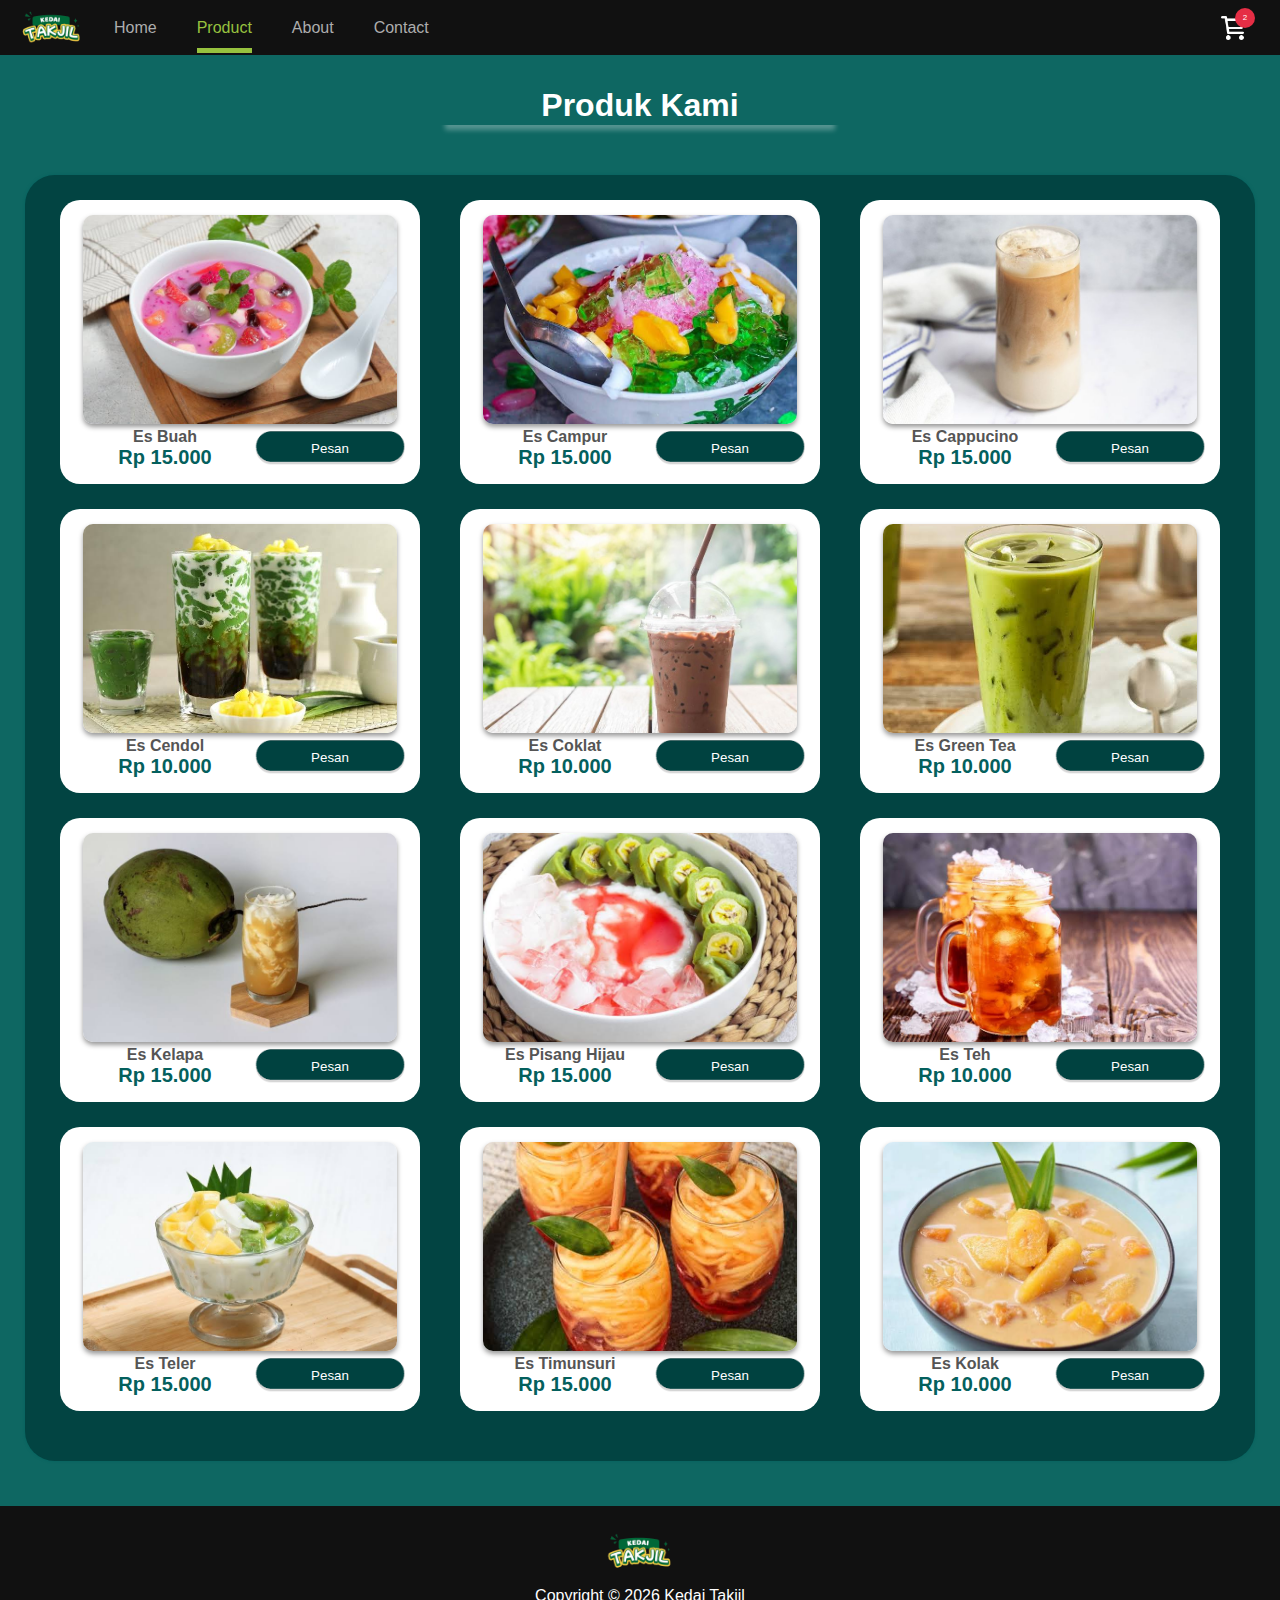
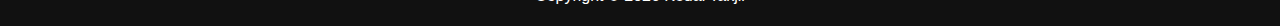
==== product.html @ a47f01e0 "first commit" ====
<!DOCTYPE html>
<html lang="en">

<head>
    <meta charset="UTF-8" />
    <meta name="viewport" content="width=device-width, initial-scale=1.0" />
    <link rel="stylesheet" href="style.css" />
    <title>Kedai Takjil | Pembelian Takjil</title>
    <link rel="icon" type="png" href="images/icons/logo.png">
</head>

<body class="product-body">
    <div class="header" id="section1">
        <div class="container">
            <div class="navbar">
                <div class="logo"><img src="images/icons/logo.png" alt="logo aplikasi" /></div>
                <!---- navbar -->
                <nav>
                    <ul class="nav-menu">
                        <li class="nav-item"><a href="index.html" class="nav-link">Home</a></li>
                        <li class="nav-item" id="product-link-replace"><a href="product.html" class="nav-link"
                                id="product-link">Product</a>
                        </li>
                        <li class="nav-item"><a href="about.html" class="nav-link">About</a></li>
                        <li class="nav-item"><a href="contact.html" class="nav-link">Contact</a></li>
                    </ul>
                </nav>
                <img src="images/icons/cart-icon-1.png" alt="icon cart" id="cart-icon" class="cart-icon" />
                <div class="circle">
                    <span>2</span>
                </div>
                <script src="js/move-cart.js"></script>
                <script src="js/move-section.js"></script>
                <div class="hamburger"><span class="bar"></span><span class="bar"></span><span class="bar"></span>
                </div>
                <script src="js/hamburger-nav.js"></script>
            </div>
        </div>
    </div>
    <!-- ------- View Product ------- -->
    <div class="product-small-container" id="section2">
        <h1 class="product-title">
        </h1>
        <div class="productTab">
            <div class="listProduct">
            </div>
        </div>
        <div class="cartTab">
            <div class="listCart">
                <div class="item">
                </div>
            </div>
            <div class="btn">
                <a href="product.html">
                    <p class="close"></p>
                </a>
                <div class="btn-info">
                    <div class="totalAllPrice">
                        <p>Total</p>
                        <p class="allPrice"></p>
                    </div>
                    <button class="checkOut">Check Out</button>
                    <p class="buyOption">*Jenis Pembayaran: Cash on Delivery</p>
                </div>
            </div>
        </div>
    </div>
    </div>
    <div class="popupCart" id="popupCart-container">
        <div class="popupCart-content">
            <span class="close-popupCart">&times;
            </span>
            <div class="popupCart-pemesanan"><img src="images/icons/ceklis.png" alt="">
                <p>Berhasil Dimasukkan Ke Keranjang</p>
                <button class="popupCart-btn-pesan" id="cart-move">
                    <img src="images/icons/cart-icon.png" alt="">
                    <p>Lihat Keranjang</p>
                </button>
            </div>
        </div>
    </div>
    <div class="popupCheckOut">
        <div class="popupCheckOut-content">
            <span class="close-popupCheckOut">&times;
            </span>
            <div class="popupCheckOut-pemesanan">
                <div class="popupCheckOut-pemesanan-title">
                    <p>Alamat Pengantaran</p>
                </div>
                <label for="nama">Nama Pembeli</label>
                <input type="text" id="nama" placeholder="Nama Anda" required></input>
                <p class="nama-required">Masukan nama anda</p>
                <label for="alamat">Alamat</label>
                <textarea id="alamat" cols="30" rows="10" placeholder="Alamat Anda" required></textarea>
                <p class="alamat-required">Masukan alamat anda</p>
                <button type="submit" class="popupCheckOut-btn" id="popupCheckOut-btn">
                    <p>kirim </p>
                </button>
            </div>
        </div>
    </div>
    <div class="popupCheckOutSuccess">
        <div class="popupCheckOutSuccess-content">
            <span class="close-popupCheckOutSuccess">&times;</span>
            <div class="popupCheckOutSuccess-pemesanan">
                <img src="images/icons/motor.png" alt="">
                <p>Terima Kasih!</p>
                <p>Penjual telah menerima pesanan, orderan <br>anda akan segera dikirim.</p>
            </div>
        </div>
    </div>
    <div class="product-footer">
        <div class="product-footer-content">
            <img src="images/icons/logo.png" alt="">
            <span id="copyright"></span>
            <script src="js/footer-copyright.js"></script>
        </div>
    </div>
    <script src="js/products.js"></script>
    <script src="js/cart-popup.js"></script>
</body>

</html>
---- style.css ----
*,
html {
    margin: 0;
    padding: 0;
    box-sizing: border-box;
}

:root {
    --animate-duration: 1s;
    --animate-delay: 1s;
    --animate-repeat: 1;
}

body {
    font-family: 'Poppins', sans-serif;
    background: #EAF3F2;
}

/*-------- Navigasi ---------*/
.container {
    max-width: 1800px;
    margin: auto;
}

.navbar {
    display: flex;
    align-items: center;
    position: fixed;
    top: 0;
    z-index: 1000;
    font-size: 1.25rem;
    background-color: #111;
    height: 55px;
    width: 100%;
}

.logo img {
    width: 4rem;
    margin: 10px 30px 10px 20px;
    display: flex;
    justify-content: center;
}

nav {
    flex: 1;
    text-align: right;
}

.nav-menu {
    text-align: left;
    list-style-type: none;
    display: flex;
}

.nav-item {
    display: inline-block;
    margin-right: 40px;
}

.nav-link {
    position: relative;
    display: block;
    padding: 10px 0;
    color: #ADADAD;
    font-weight: 500;
    text-decoration: none;
    font-size: 16px;
    cursor: pointer;
}

.nav-menu .nav-item .nav-link:before,
:after {
    content: '';
    height: 5px;
    width: 0%;
    background: #97C23F;
    position: absolute;
    bottom: -6px;
}

.nav-menu .nav-item .nav-link:after {
    right: 0;
    background: #97C23F;
    transition: width 0.8s cubic-bezier(0.22, 0.61, 0.36, 1);
}

.nav-menu .nav-item .nav-link:hover:before {
    background: #97C23F;
    width: 100%;
    transition: width 0.5s cubic-bezier(0.22, 0.61, 0.36, 1);
}

.nav-menu .nav-item .nav-link:hover::after {
    background: transparent;
    width: 100%;
    transition: 0s;
}

.nav-menu .nav-item .nav-link:hover {
    color: #97C23F;
    transition: width 0.8s cubic-bezier(0.22, 0.61, 0.36, 1);
}

.nav-menu .nav-item .nav-link:active::after {
    background: transparent;
    width: 100%;
    transition: 0s;
}

.logo {
    cursor: pointer;
}

#home-link:before,
#home-link:after {
    content: '';
    height: 5px;
    width: 100%;
    background: #97C23F;
    position: absolute;
    bottom: -6px;
}

#home-link {
    color: #97C23F;
}

#product-link:before,
#product-link:after {
    content: '';
    height: 5px;
    width: 100%;
    background: #97C23F;
    position: absolute;
    bottom: -6px;
}

#product-link {
    color: #97C23F;
}

#about-link:before,
#about-link:after {
    content: '';
    height: 5px;
    width: 100%;
    background: #97C23F;
    position: absolute;
    bottom: -6px;
}

#about-link {
    color: #97C23F;
}

#contact-link:before,
#contact-link:after {
    content: '';
    height: 5px;
    width: 100%;
    background: #97C23F;
    position: absolute;
    bottom: -6px;
}

#contact-link {
    color: #97C23F;
}

#account-link:before,
#account-link:after {
    content: '';
    height: 5px;
    width: 100%;
    background: #97C23F;
    position: absolute;
    bottom: -6px;
}

#account-link {
    color: #97C23F;
}

#cart-icon {
    width: 1.5rem;
    height: 1.5rem;
    display: flex;
    justify-items: center;
    position: relative;
    margin-right: 35px;
    cursor: pointer;
}

.circle {
    display: flex;
    justify-content: center;
    align-items: center;
    width: 20px;
    height: 20px;
    border-radius: 100%;
    background-color: #E52E45;
    position: absolute;
    right: 0;
    margin: 0 25px 20px 0;
}

.circle>span {
    font-size: 8px;
    color: #fff;
    font-weight: 500;
    text-align: center;
}

@media only screen and (max-width : 770px) {
    .circle {
        display: flex;
        justify-content: center;
        width: 20px;
        height: 20px;
        border-radius: 100%;
        background-color: #E52E45;
        position: absolute;
        right: 0;
        margin: 0 50px 20px 0;
    }

    .circle>p {
        font-size: 8px;
        color: #fff;
    }

}

.bar {
    display: block;
    width: 25px;
    height: 3px;
    margin: 5px auto;
    -webkit-transition: all 0.3s ease-in-out;
    transition: all 0.3s ease-in-out;
    /* background-color: #101010; */
    background-color: #fff;
}

/* -------- Responsive Hamburger---------- */
.hamburger {
    display: none;
}

@media only screen and (max-width: 768px) {

    .nav-menu {
        position: fixed;
        left: -100%;
        top: 3.3rem;
        flex-direction: column;
        /* background-color: #fff; */
        background-color: #092420e6;
        width: 100%;
        border-radius: 10px;
        text-align: center;
        display: flex;
        align-items: center;
        transition: 0.3s;
        box-shadow: 0 10px 27px rgba(0, 0, 0, 0.05);
    }

    .nav-link {
        color: #fff;
    }

    .nav-menu.active {
        left: 0;
    }

    .nav-item {
        margin: 2.5rem 0;
    }

    #cart-icon {
        margin-right: 20px;
    }

    .hamburger {
        margin-right: 20px;
        display: block;
        cursor: pointer;
    }

    .hamburger.active .bar:nth-child(2) {
        opacity: 0;
    }

    .hamburger.active .bar:nth-child(1) {
        transform: translateY(8px) rotate(45deg);
    }

    .hamburger.active .bar:nth-child(3) {
        transform: translateY(-8px) rotate(-45deg);
    }
}

/* --------- Home Form -------- */
.home-body {
    overflow-x: auto;
}

.row {
    height: 800px;
    display: flex;
    align-items: center;
    justify-content: flex-end;
    background: url('images/home/background2.jpg');
    background-position: center;
    background-size: cover;
    background-repeat: repeat;
}

.row>.orang {
    position: absolute;
    width: 30%;
    height: auto;
    left: 50%;
    transform: translateX(-130%) translateY(15%);
}

.row>.awan {
    position: absolute;
    width: 100%;
    bottom: -110px;
}

.row>.awan img {
    width: 100%;
}

.row>.lentera {
    position: absolute;
    transform: translateX(-10%) translateY(10%);
    top: -10px;
    right: 20px;
}

.row>.lentera img {
    width: 80%;

}

@media only screen and (max-width: 1300px) {
    .row>.orang {
        bottom: 10px;
        transition: transform 0.1s;
    }

    .row>.orang img {
        width: 100%;
    }

    .row>.lentera {
        position: absolute;
        margin-top: 40px;
    }

    .row>.lentera img {
        width: 100%;
    }

    .row>.awan {
        position: absolute;
        width: 100%;
        bottom: -70px;
    }


    @media only screen and (max-width: 600px) {
        .row>.orang {
            bottom: 0px;
            transition: translateX 1.0s ease-in-out;
        }

        .row>.orang img {
            width: 100%;
        }

        .row>.lentera {
            position: absolute;
            width: 10%;
            margin-top: 50px;
            transform: translateX(-10%);
        }

        .row>.awan {
            position: absolute;
            width: 100%;
            bottom: -70px;
        }

    }
}

@keyframes munculkeatas {
    from {
        opacity: 0;
        -webkit-transform: translate3d(0, 100%, 0);
        transform: translate3d(0, 100%, 0);
    }

    to {
        opacity: 1;
        -webkit-transform: translate3d(0, 0, 0);
        transform: translate3d(0, 0, 0);
    }
}

.row .col-2 {
    color: #fff;
    min-width: 300px;
    flex-basis: 48%;
    animation: munculkeatas 1s ease-in-out;
}

.row .col-2 h1 {
    font-size: 60px;
}

.row .col-2 p {
    margin-top: 10px;
    font-size: 16px;
}

.btn_link {
    display: inline-block;
    color: #024442;
    font-weight: 600;
    padding: 8px 30px;
    margin: 20px 0;
    border-radius: 30px;
    text-decoration: none;
    background-image: url('images/icons/button.png');
    background-position: center;
    background-size: cover;
    background-repeat: repeat;
    transition: background 0.8s, color 0.8s;
    cursor: pointer;
}

.btn_link:hover {
    color: #fff;
    background-image: url('images/icons/button-after.png');
}

.small-container {
    max-width: 1800px;
    margin-top: 100px;
    padding: 25px 25px;
    z-index: 1;
}

.row-2 {
    box-shadow: 0 0 3px 0 #bcbbbb;
    border-radius: 30px;
    background-color: #fff;
    margin: 0px 0px 20px 0px;
}

.row-2 h3 {
    padding: 20px;
    margin-left: 20px;
    margin-bottom: -50px;
    color: #555555;
}

.row-2 .information {
    display: flex;
    justify-content: space-between;
    align-items: center;
}

.information>h3 .full-product {
    text-decoration: none;
    color: #024442;
    margin-right: 20px;
}

.product {
    display: flex;
    align-items: center;
    flex-wrap: wrap;
    justify-content: space-around;
}

.col-3 {
    flex-basis: 30%;
    padding: 10px;
    min-width: 300px;
    margin-top: 50px;
    transition: transform 0.5s;
    cursor: pointer;
}

.col-3>img {
    width: 100%;
    object-fit: cover;
    aspect-ratio: 3/2;
    border-radius: 10px;
    box-shadow: 0px 3px 5px 0px #999;
}

.title {
    text-align: center;
    margin: 0 auto 50px;
    /* position: relative; */
    width: 400px;
    line-height: 40px;
    color: #04605D;
    -webkit-box-shadow: 0px 10px 5px -5px rgba(0, 0, 0, 0.1);
    -moz-box-shadow: 0px 10px 5px -5px rgba(0, 0, 0, 0.1);
    box-shadow: 0px 10px 5px -5px rgba(0, 0, 0, 0.1);
    background-color: #EAF3F2;
    margin-top: 55px;
}

.title-underline {
    display: block;
    width: 300px;
    margin: 0 auto;
    height: 1px;
    margin-top: -50px;
    margin-bottom: 50px;
    background-color: #024442;
    opacity: 0.1;
}

h4 {
    color: #555;
}

.col-3 p {
    font-size: 20px;
    font-weight: 700;
    color: #04605D;
}

.rating .star img {
    width: 14px;
}

.col-3:hover {
    transform: translateY(-5px)
}


/*---------- Home Footer --------*/
.home-footer {
    width: 100%;
    height: 120px;
    background-color: #111;
    display: flex;
    justify-content: center;
    align-items: center;
}

.home-footer-content {
    display: flex;
    align-items: center;
    flex-direction: column;
}

.home-footer img {
    width: 70px;
}

.home-footer span {
    color: #fff;
    margin-bottom: 10px;
}


/* ---------- About Form ---------- */
.about-body {
    font-family: 'Poppins', sans-serif;
    background: #04605D;
    overflow-x: auto;
}

.about-small-container {
    margin-top: 80px;
    display: flex;
    flex-direction: column;
    max-width: 1800px;
    height: 90vh;
}

.about-kedai img {
    width: 650px;
}

.about-title {
    text-align: center;
    margin: 0 auto 50px;
    /* position: relative; */
    width: auto;
    line-height: 40px;
    color: #fff;
    -webkit-box-shadow: 0px 10px 8px -10px #fff;
    -moz-box-shadow: 0px 10px 8px -10px #fff;
    box-shadow: 0px 10px 8px -10px #fff;
    background-color: #04605D;
    padding: 10px;
}

.about-row {
    display: flex;
    align-items: center;
    justify-content: center;
}

.about-col-2 img {
    margin-bottom: 50px;
}

.about-row .about-col-2 {
    color: #ffffff;
    min-width: 300px;
    flex-basis: 35%;
}

.about-row .about-col-2 p {
    margin-top: 10px;
    font-size: 16px;
}


/* -------------- about Responsive ------------- */
@media only screen and (max-width: 768px) {
    .about-body {
        overflow-x: hidden;
        /* Atur overflow-x ke hidden agar scrollbar tidak aktif pada layar kecil */
    }

    .about-row {
        margin-top: 80px;
        display: flex;
        flex-direction: column;
    }

    .about-kedai img {
        width: 550px;
    }

    .about-footer {
        margin-top: 200px;
    }
}

/*--------- About Footer --------*/
.about-footer {
    width: 100%;
    height: 120px;
    background-color: #111;
    display: flex;
    justify-content: center;
    align-items: center;
}

.about-footer-content {
    display: flex;
    align-items: center;
    flex-direction: column;
}

.about-footer img {
    width: 70px;
}

.about-footer span {
    color: #fff;
    margin-bottom: 10px;
}


/* --------- Contact Form --------- */
.contact-body {
    font-family: 'Poppins', sans-serif;
    background: #EAF3F2;
    overflow-x: auto;
    height: 100vh;
}

.contact-small-container {
    margin-top: 80px;
    display: flex;
    flex-direction: column;
    max-width: 1800px;
}

.contact-title {
    text-align: center;
    margin: 0 auto 50px;
    width: auto;
    line-height: 40px;
    color: #04605D;
    -webkit-box-shadow: 0px 10px 5px -5px rgba(0, 0, 0, 0.1);
    -moz-box-shadow: 0px 10px 5px -5px rgba(0, 0, 0, 0.1);
    box-shadow: 0px 10px 5px -5px rgba(0, 0, 0, 0.1);
    background-color: #EAF3F2;
    padding: 20px;
}

.contact-row {
    margin-bottom: -8px;
    display: flex;
    align-items: center;
    justify-content: space-evenly;
}

.contact-col-2 {
    display: flex;
    flex-basis: 35%;
}

.contact-kedai {
    position: relative;
    width: 500px;
    height: auto;
}

.contact-kedai img {
    width: 550px;
    height: auto;
    transition: opacity 0.3s ease-in-out;
}

.contact-information>div>p {
    margin-bottom: 40px;
    margin-top: -70px;
}

.contact-info {
    display: flex;
    justify-content: space-around;
    margin: 20px 0;
}

.contact-info>div>img {
    width: 60px;
}

.contact-info-sub {
    margin: 0 20px;
}

.contact-info-sub>h2 {
    color: #555;
    margin: 10px 0;
}

.social-media {
    display: flex;
    justify-content: space-around;
    margin-left: -20px;
}

.contact-information>div>h2 {
    margin: 10px 0;
    color: #555;
}

.social-media>div>a>img {
    width: 60px;
}

.social-media>div>a {
    color: #024442;
    text-decoration: none;
    display: flex;
    justify-content: space-around;
    align-items: center;
}

.social-media>div>a>p {
    margin: 0 10px;
}


/* -------------- contact Responsive ------------- */
@media only screen and (max-width:1000px) {
    .social-media {
        display: flex;
        flex-direction: column;
        margin-left: -20px;
    }

    .social-media>div {
        padding: 10px;
        margin-left: -20px;
    }

    .social-media>div>a>p {
        margin-left: -120px;
    }
}

@media only screen and (max-width: 768px) {
    .contact-body {
        overflow-x: hidden;
    }

    .contact-row {
        margin-top: 80px;
        display: flex;
        flex-direction: column;
    }

    .contact-col-2 {
        margin-left: 20px;
    }

    .contact-kedai {
        display: flex;
        justify-content: center;
        margin-bottom: 30px;
    }

    .contact-kedai img {
        max-width: 400px;
        height: 100%;
    }

    .contact-information>div>p {
        padding-top: 70px;
    }

    .contact-footer {
        margin-top: 200px;
    }
}

/*---------------- Contact Footer --------------*/
.contact-footer {
    width: 100%;
    height: 120px;
    background-color: #111;
    display: flex;
    justify-content: center;
    align-items: center;
}

.contact-footer-content {
    display: flex;
    align-items: center;
    flex-direction: column;
}

.contact-footer img {
    width: 70px;
}

.contact-footer span {
    color: #fff;
    margin-bottom: 10px;
}


/* ----------- Product Form ------------*/
.product-body {
    overflow-x: auto;
    background-color: #0E6762;
}

.product-small-container {
    max-width: 1800px;
    margin-top: 100px;
    padding: 25px 25px;
    z-index: 1;
}

.product-small-container .productTab {
    box-shadow: 0 0 3px 0 #04605D;
    border-radius: 30px;
    background-color: #024442;
    margin: 0px 0px 20px 0px;
    padding: 25px 15px;
    min-height: 100vh;
}

.listProduct {
    display: flex;
    align-items: center;
    flex-wrap: wrap;
    justify-content: space-around;
}

.listProduct .items {
    flex-basis: 30%;
    min-width: 320px;
    background-color: #ffffff;
    padding: 15px;
    border-radius: 20px;
    text-align: center;
    transition: transform 0.5s;
    margin-bottom: 25px;
}

.listProduct .items img {
    width: 95%;
    border-radius: 10px;
    aspect-ratio: 3/2;
    object-fit: cover;
    box-shadow: 0px 3px 5px 0px #999;
}

.product-title {
    text-align: center;
    margin: -40px auto 50px;
    /* position: relative; */
    width: 400px;
    line-height: 40px;
    color: #fff;
    -webkit-box-shadow: 0px 10px 5px -5px rgba(255, 255, 255, 0.3);
    -moz-box-shadow: 0px 10px 5px -5px rgba(255, 255, 255, 0.3);
    box-shadow: 0px 10px 5px -5px rgba(255, 255, 255, 0.3);
    background-color: #0E6762;
}

.product-small-container .items p {
    font-size: 20px;
    color: #04605D;
    font-weight: 700;
}

.product-pesan {
    display: flex;
    flex-direction: row;
}

.product-pesan .product-pesan-info {
    width: 100%;
}

.product-pesan .btn-pesan {
    display: flex;
    width: 60%;
    justify-content: flex-end;
    align-items: center;
}

.product-pesan .btn-pesan button {
    background: url('images/icons/button-after.png');
    background-position: center;
    background-size: cover;
    background-repeat: repeat;
    width: 150px;
    height: 35px;
    border: none;
    color: #fff;
    cursor: pointer;
}

.product-small-container .items:hover {
    transform: translateY(-5px)
}


/* Product Footer */
.product-footer {
    width: 100%;
    height: 120px;
    background-color: #111;
    display: flex;
    justify-content: center;
    align-items: center;
}

.product-footer-content {
    display: flex;
    align-items: center;
    flex-direction: column;
}

.product-footer img {
    width: 70px;
}

.product-footer span {
    color: #fff;
    margin-bottom: 10px;
}


/*------------ Cart Form -----------*/
.cartTab {
    max-width: 1800px;
    margin: 0px 20px 20px;
    background-color: #0E6762;
    min-height: 80vh;
    -webkit-border-radius: 20px 20px 20px 20px;
    -moz-border-radius: 20px 20px 20px 20px;
    border-radius: 20px 20px 20px 20px;
}

.btn {
    display: flex;
    background-color: #ffffff;
    justify-content: space-between;
    align-items: center;
    width: 100%;
    height: 180px;
    cursor: default;
    -webkit-border-radius: 0px 0px 20px 20px;
    -moz-border-radius: 0px 0px 20px 20px;
    border-radius: 0px 0px 20px 20px;
    -webkit-box-shadow: 0px .5px 0px 0px rgb(163, 163, 163) inset;
    -moz-box-shadow: 0px .5px 0px 0px rgba(0, 0, 0, 1) inset;
    box-shadow: 0px .5px 0px 0px rgb(203, 203, 203) inset;
}

.btn .close {
    background-color: #04605D;
    color: #fff;
    width: 60px;
    height: 30px;
    border: none;
    font-family: Poppins;
    font-weight: 500;
    cursor: pointer;
    margin-left: 50px;
    clip-path: polygon(40% 0%, 40% 25%, 100% 25%, 100% 75%, 40% 75%, 40% 100%, 0% 50%);
    box-shadow: 0 3px 3px 0 #024442;
}

.btn-info {
    display: flex;
    flex-direction: column;
    align-items: flex-end;
    margin-right: 50px;
}

.btn-info .totalAllPrice {
    width: 180px;
    display: flex;
    justify-content: space-between;
    align-items: center;
}

.btn-info .totalAllPrice :nth-child(1) {
    color: #555;
    font-weight: 700;
}

.btn-info .totalAllPrice :nth-child(2) {
    color: #04605D;
    font-weight: 700;
}

.btn-info .buyOption {
    font-size: 10px;
}

.btn-info .checkOut {
    background-color: #04605D;
    border-radius: 20px;
    border: none;
    font-family: Poppins;
    font-weight: 500;
    cursor: pointer;
    color: #fff;
    width: 180px;
    height: 35px;
    margin: 20px 0;
    box-shadow: 0 3px 3px 0 #024442;
}

.listCart {
    background-color: #ffffff;
    width: 100%;
    min-height: 500px;
    -webkit-border-radius: 20px 20px 0px 0px;
    -moz-border-radius: 20px 20px 0px 0px;
    border-radius: 20px 20px 0px 0px;
    box-shadow: 0 0 3px 0 #024442;
    margin-bottom: -25px;
}

.listCart .items img {
    width: 200px;
    height: 200px;
    border-radius: 10px;
    aspect-ratio: 3/2;
    object-fit: cover;
    box-shadow: 0px 3px 5px 0px #999;
    box-shadow: 0 2px 4px 0 #000000;
}

.listCart .items {
    display: flex;
    justify-content: flex-start;
    padding: 40px 40px 40px 60px;
}

.listCart .items .info {
    display: flex;
    flex-direction: column;
    margin-left: 50px;
    justify-content: center;
}

.info .name {
    text-align: start;
    font-weight: 700;
    color: #555;
}

.info .totalPrice {
    text-align: start;
    font-weight: 700;
    color: #024442;
}

.info .quantity {
    margin-top: 10px;
    background-color: #eee;
    font-weight: 700;
    width: 120px;
    height: 30px;
    display: flex;
    justify-content: center;
    text-align: center;
}

.listCart .quantity span {
    display: inline-block;
    width: 100%;
    height: 100%;
    color: #000000;
    cursor: pointer;
    text-align: center;
}

.listCart .quantity span:nth-child(2) {
    color: #444;
    cursor: auto;
}

.listCart .items:nth-child(odd) {
    background-color: #f5f5f5;

    .info .quantity {
        margin-top: 10px;
        background-color: #ffffff;
    }
}

.listCart {
    overflow: auto;
}

.listCart::-webkit-scrollbar {
    width: 0;
}

@media only screen and (max-width: 900px) {
    .listProduct {
        grid-template-columns: repeat(3, 1fr);
    }

    .listCart .items img {
        width: 150px;
        height: 150px;
        background-position: center;
        background-size: cover;
        background-repeat: repeat;
        box-shadow: 0 2px 4px 0 #000000;
    }

    .listCart .items .info {
        display: flex;
        flex-direction: column;
        margin-left: 20px;
        font-size: 12px;
    }

    .btn .close {
        background-color: #04605D;
        color: #fff;
        width: 60px;
        height: 30px;
        border: none;
        font-family: Poppins;
        font-weight: 500;
        cursor: pointer;
        margin-left: 20px;
        clip-path: polygon(40% 0%, 40% 25%, 100% 25%, 100% 75%, 40% 75%, 40% 100%, 0% 50%);
        box-shadow: 0 3px 3px 0 #024442;
    }

    .btn-info {
        display: flex;
        flex-direction: column;
        align-items: flex-end;
        margin-right: 20px;
    }

    .btn-info .totalAllPrice {
        width: 150px;
        display: flex;
        justify-content: space-between;
        align-items: center;
    }

    .btn-info .totalAllPrice :nth-child(1) {
        color: #555;
        font-weight: 700;
    }

    .btn-info .totalAllPrice :nth-child(2) {
        color: #04605D;
        font-weight: 700;
    }

    .btn-info .buyOption {
        font-size: 10px;
    }

    .btn-info .checkOut {
        background-color: #04605D;
        border-radius: 20px;
        border: none;
        font-family: Poppins;
        font-weight: 500;
        cursor: pointer;
        color: #fff;
        width: 150px;
        height: 30px;
        margin: 20px 0;
        box-shadow: 0 3px 3px 0 #024442;

    }

}


@media only screen and (max-width: 768px) {
    .listProduct {
        grid-template-columns: repeat(2, 1fr);
    }
}

/* ----------- popup cart ----------- */
.popupCart {
    display: none;
    position: fixed;
    top: 50px;
    left: 0;
    width: 100%;
    height: 100%;
    background-color: rgba(0, 0, 0, 0.5);
}

.popupCart-content {
    background-color: white;
    width: 35%;
    height: 30%;
    max-width: auto;
    margin: 10% auto;
    padding: 20px;
    border-radius: 15px;
    box-shadow: 0 4px 8px rgba(0, 0, 0, 0.1);
    position: relative;
    top: 50px;
}

@media only screen and (max-width : 1200px) {
    .popupCart-content {
        background-color: white;
        width: 40%;
        height: 30%;
        max-width: auto;
        margin: 10% auto;
        padding: 20px;
        border-radius: 5px;
        box-shadow: 0 4px 8px rgba(0, 0, 0, 0.1);
        position: relative;
        top: 100px;
    }
}

@media only screen and (max-width : 900px) {
    .popupCart-content {
        background-color: white;
        width: 50%;
        height: 30%;
        max-width: auto;
        margin: 10% auto;
        padding: 20px;
        border-radius: 5px;
        box-shadow: 0 4px 8px rgba(0, 0, 0, 0.1);
        position: relative;
        top: 120px;
    }
}

@media only screen and (max-width : 600px) {
    .popupCart-content {
        background-color: white;
        width: 75%;
        height: 30%;
        max-width: auto;
        margin: 10% auto;
        padding: 20px;
        border-radius: 5px;
        box-shadow: 0 4px 8px rgba(0, 0, 0, 0.1);
        position: relative;
        top: 150px;
    }
}

.popupCart-pemesanan {
    width: 100%;
    display: flex;
    flex-direction: column;
    justify-content: center;
    align-items: center;

}

.popupCart-pemesanan>p {
    font-size: 14px;
    margin: 20px 0px;

}

.popupCart-pemesanan>img {
    width: 100px;
}

.popupCart-btn-pesan {
    background: url('images/icons/button-after.png');
    background-position: center;
    background-size: cover;
    background-repeat: repeat;
    display: flex;
    flex-direction: row;
    justify-content: center;
    align-items: center;
    width: 200px;
    height: 45px;
    border: none;
    cursor: pointer;
}

.popupCart-btn-pesan>img {
    width: 20px;
    height: 20px;
    margin-right: 10px;
}

.popupCart-btn-pesan>p {
    color: #fff;
}

.close-popupCart {
    position: absolute;
    top: 15px;
    right: 15px;
    cursor: pointer;
    color: #024442;
    transform: scale(2);
}


/*---------- Popup CheckOut ---------*/

.popupCheckOut {
    display: none;
    position: fixed;
    top: 50px;
    left: 0;
    width: 100%;
    height: 100%;
    background-color: rgba(0, 0, 0, 0.5);
}

.popupCheckOut-content {
    background-color: white;
    width: 40%;
    height: 60%;
    max-width: auto;
    margin: 10% auto;
    padding: 20px;
    border-radius: 15px;
    box-shadow: 0 4px 8px rgba(0, 0, 0, 0.1);
    position: relative;
    top: -50px;
}

.popupCheckOut-content {
    display: flex;
    justify-content: center;
    align-items: center;
}

.popupCheckOut-pemesanan-title {
    width: 100%;
}

.popupCheckOut-pemesanan-title p {
    width: 100%;
    color: #555555;
    font-weight: 800;
    font-size: 24px;
    margin-top: 30px;
}

.popupCheckOut-pemesanan {
    width: 90%;
    display: flex;
    justify-content: center;
    align-items: center;
    flex-direction: column;
}

.popupCheckOut-pemesanan label,
input,
textarea {
    width: 100%;
}

.popupCheckOut-pemesanan label {
    padding: 10px 0;
    font-weight: 700;
    color: #555;
}

.popupCheckOut-pemesanan input {
    height: 30px;
    background-color: #F4F4F4;
    border-color: #8888;
    border-style: solid;
    border-width: 1px;
    padding: 5px;
}

.popupCheckOut-pemesanan textarea {
    background-color: #F4F4F4;
    border-color: #8888;
    border-style: solid;
    border-width: 1px;
    resize: none;
    height: 150px;
    padding: 5px;
}

.popupCheckOut-pemesanan .nama-required {
    color: rgb(190, 12, 12);
    font-size: 8px;
    width: 100%;
    text-align: start;
    display: none;

}

.popupCheckOut-pemesanan .alamat-required {
    color: rgb(190, 12, 12);
    font-size: 8px;
    width: 100%;
    text-align: start;
    display: none;
}

.popupCheckOut-pemesanan .popupCheckOut-btn {
    background: url('images/icons/button-after.png');
    background-position: center;
    background-size: cover;
    background-repeat: repeat;
    display: flex;
    flex-direction: row;
    justify-content: center;
    align-items: center;
    width: 200px;
    height: 45px;
    border: none;
    cursor: pointer;
    color: #fff;
    font-size: 18px;
    margin-top: 25px;
}

.close-popupCheckOut {
    position: absolute;
    top: 30px;
    right: 30px;
    cursor: pointer;
    color: #024442;
    transform: scale(3);
}

.close-popupCheckOutSuccess {
    position: absolute;
    top: 15px;
    right: 15px;
    cursor: pointer;
    color: #024442;
    transform: scale(2);
}


.popupCheckOutSuccess {
    display: none;
    position: fixed;
    top: 50px;
    left: 0;
    width: 100%;
    height: 100%;
    background-color: rgba(0, 0, 0, 0.5);
}

.popupCheckOutSuccess-content {
    background-color: white;
    width: 30%;
    height: 30%;
    max-width: auto;
    margin: 10% auto;
    padding: 20px;
    border-radius: 15px;
    box-shadow: 0 4px 8px rgba(0, 0, 0, 0.1);
    position: relative;
    top: 50px;
    display: flex;
    justify-content: center;
}

.popupCheckOutSuccess-pemesanan {
    display: flex;
    justify-content: center;
    align-items: center;
    flex-direction: column;
    text-align: center;
    gap: 15px;
}

.popupCheckOutSuccess-pemesanan img {
    width: 100px;
}


@media only screen and (max-width:1400px) {
    .popupCheckOutSuccess-content {
        background-color: white;
        width: 35%;
        height: 30%;
        max-width: auto;
        margin: 10% auto;
        padding: 20px;
        border-radius: 15px;
        box-shadow: 0 4px 8px rgba(0, 0, 0, 0.1);
        position: relative;
        top: 100px;
        display: flex;
        justify-content: center;
    }

    .popupCheckOut-content {
        background-color: white;
        width: 60%;
        height: 60%;
        max-width: auto;
        margin: 10% auto;
        padding: 20px;
        border-radius: 15px;
        box-shadow: 0 4px 8px rgba(0, 0, 0, 0.1);
        position: relative;
        top: 0px;
    }

    .popupCheckOut-pemesanan-title p {
        width: 100%;
        color: #555555;
        font-weight: 800;
        font-size: 22px;
        margin-top: 30px;
    }
}

@media only screen and (max-width:1200px) {
    .popupCheckOutSuccess-content {
        width: 50%;
        height: 30%;

    }
}

@media only screen and (max-width:800px) {
    .popupCheckOutSuccess-content {
        background-color: white;
        width: 70%;
        height: 30%;
        max-width: auto;
        margin: 10% auto;
        padding: 20px;
        border-radius: 15px;
        box-shadow: 0 4px 8px rgba(0, 0, 0, 0.1);
        position: relative;
        top: 100px;
        display: flex;
        justify-content: center;
    }

    .popupCheckOut-content {
        background-color: white;
        width: 70%;
        height: 60%;
        max-width: auto;
        margin: 10% auto;
        padding: 20px;
        border-radius: 15px;
        box-shadow: 0 4px 8px rgba(0, 0, 0, 0.1);
        position: relative;
        top: 0px;
    }
}

/*--------------- Animasi ----------*/
.bounceInDown {
    -webkit-animation-name: bounceInDown;
    animation-name: bounceInDown;
    -webkit-animation-duration: 1s;
    animation-duration: 1s;
    -webkit-animation-duration: var(--animate-duration);
    animation-duration: var(--animate-duration);
    -webkit-animation-fill-mode: both;
    animation-fill-mode: both;
}

.fadeInRight {
    -webkit-animation-name: fadeInRight;
    animation-name: fadeInRight;
    -webkit-animation-duration: 1s;
    animation-duration: 1s;
    -webkit-animation-duration: var(--animate-duration);
    animation-duration: var(--animate-duration);
    -webkit-animation-fill-mode: both;
    animation-fill-mode: both;
}

.fadeInLeft {
    -webkit-animation-name: fadeInLeft;
    animation-name: fadeInLeft;
    -webkit-animation-duration: 1s;
    animation-duration: 1s;
    -webkit-animation-duration: var(--animate-duration);
    animation-duration: var(--animate-duration);
    -webkit-animation-fill-mode: both;
    animation-fill-mode: both;
}

.fadeInUp {
    -webkit-animation-name: fadeInUp;
    animation-name: fadeInUp;
    -webkit-animation-duration: 1s;
    animation-duration: 1s;
    -webkit-animation-duration: var(--animate-duration);
    animation-duration: var(--animate-duration);
    -webkit-animation-fill-mode: both;
    animation-fill-mode: both;
}

.heartBeat {
    -webkit-animation-name: heartBeat;
    animation-name: heartBeat;
    -webkit-animation-duration: 1s;
    animation-duration: 1s;
    -webkit-animation-duration: var(--animate-duration);
    animation-duration: var(--animate-duration);
    -webkit-animation-fill-mode: both;
    animation-fill-mode: both;
}


@-webkit-keyframes fadeInRight {
    from {
        opacity: 0;
        -webkit-transform: translate3d(100%, 0, 0);
        transform: translate3d(100%, 0, 0);
    }

    to {
        opacity: 1;
        -webkit-transform: translate3d(0, 0, 0);
        transform: translate3d(0, 0, 0);
    }
}

@keyframes fadeInRight {
    from {
        opacity: 0;
        -webkit-transform: translate3d(100%, 0, 0);
        transform: translate3d(100%, 0, 0);
    }

    to {
        opacity: 1;
        -webkit-transform: translate3d(0, 0, 0);
        transform: translate3d(0, 0, 0);
    }
}

@-webkit-keyframes fadeInLeft {
    from {
        opacity: 0;
        -webkit-transform: translate3d(-100%, 0, 0);
        transform: translate3d(-100%, 0, 0);
    }

    to {
        opacity: 1;
        -webkit-transform: translate3d(0, 0, 0);
        transform: translate3d(0, 0, 0);
    }
}

@keyframes fadeInLeft {
    from {
        opacity: 0;
        -webkit-transform: translate3d(-100%, 0, 0);
        transform: translate3d(-100%, 0, 0);
    }

    to {
        opacity: 1;
        -webkit-transform: translate3d(0, 0, 0);
        transform: translate3d(0, 0, 0);
    }
}

@-webkit-keyframes fadeInUp {
    from {
        opacity: 0;
        -webkit-transform: translate3d(0, 100%, 0);
        transform: translate3d(0, 100%, 0);
    }

    70% {
        opacity: 0;
    }

    to {
        opacity: 1;
        -webkit-transform: translate3d(0, 0, 0);
        transform: translate3d(0, 0, 0);
    }
}

@keyframes fadeInUp {
    from {
        opacity: 0;
        -webkit-transform: translate3d(0, 100%, 0);
        transform: translate3d(0, 100%, 0);
    }

    70% {
        opacity: 0;
    }


    to {
        opacity: 1;
        -webkit-transform: translate3d(0, 0, 0);
        transform: translate3d(0, 0, 0);
    }
}

@-webkit-keyframes bounceInDown {

    from,
    60%,
    75%,
    90%,
    to {
        -webkit-animation-timing-function: cubic-bezier(0.215, 0.61, 0.355, 1);
        animation-timing-function: cubic-bezier(0.215, 0.61, 0.355, 1);
    }

    0% {
        opacity: 0;
        -webkit-transform: translate3d(0, -3000px, 0) scaleY(3);
        transform: translate3d(0, -3000px, 0) scaleY(3);
    }

    60% {
        opacity: 1;
        -webkit-transform: translate3d(0, 25px, 0) scaleY(0.9);
        transform: translate3d(0, 25px, 0) scaleY(0.9);
    }

    75% {
        -webkit-transform: translate3d(0, -10px, 0) scaleY(0.95);
        transform: translate3d(0, -10px, 0) scaleY(0.95);
    }

    90% {
        -webkit-transform: translate3d(0, 5px, 0) scaleY(0.985);
        transform: translate3d(0, 5px, 0) scaleY(0.985);
    }

    to {
        -webkit-transform: translate3d(0, 0, 0);
        transform: translate3d(0, 0, 0);
    }
}

@keyframes bounceInDown {

    from,
    60%,
    75%,
    90%,
    to {
        -webkit-animation-timing-function: cubic-bezier(0.215, 0.61, 0.355, 1);
        animation-timing-function: cubic-bezier(0.215, 0.61, 0.355, 1);
    }

    0% {
        opacity: 0;
        -webkit-transform: translate3d(0, -3000px, 0) scaleY(3);
        transform: translate3d(0, -3000px, 0) scaleY(3);
    }

    60% {
        opacity: 1;
        -webkit-transform: translate3d(0, 25px, 0) scaleY(0.9);
        transform: translate3d(0, 25px, 0) scaleY(0.9);
    }

    75% {
        -webkit-transform: translate3d(0, -10px, 0) scaleY(0.95);
        transform: translate3d(0, -10px, 0) scaleY(0.95);
    }

    90% {
        -webkit-transform: translate3d(0, 5px, 0) scaleY(0.985);
        transform: translate3d(0, 5px, 0) scaleY(0.985);
    }

    to {
        -webkit-transform: translate3d(0, 0, 0);
        transform: translate3d(0, 0, 0);
    }
}


@-webkit-keyframes heartBeat {
    0% {
        -webkit-transform: scale(1);
        transform: scale(1);
    }

    14% {
        -webkit-transform: scale(1.3);
        transform: scale(1.3);
    }

    28% {
        -webkit-transform: scale(1);
        transform: scale(1);
    }

    42% {
        -webkit-transform: scale(1.3);
        transform: scale(1.3);
    }

    70% {
        -webkit-transform: scale(1);
        transform: scale(1);
    }
}

@keyframes heartBeat {
    0% {
        -webkit-transform: scale(1);
        transform: scale(1);
    }

    14% {
        -webkit-transform: scale(1.3);
        transform: scale(1.3);
    }

    28% {
        -webkit-transform: scale(1);
        transform: scale(1);
    }

    42% {
        -webkit-transform: scale(1.3);
        transform: scale(1.3);
    }

    70% {
        -webkit-transform: scale(1);
        transform: scale(1);
    }
}
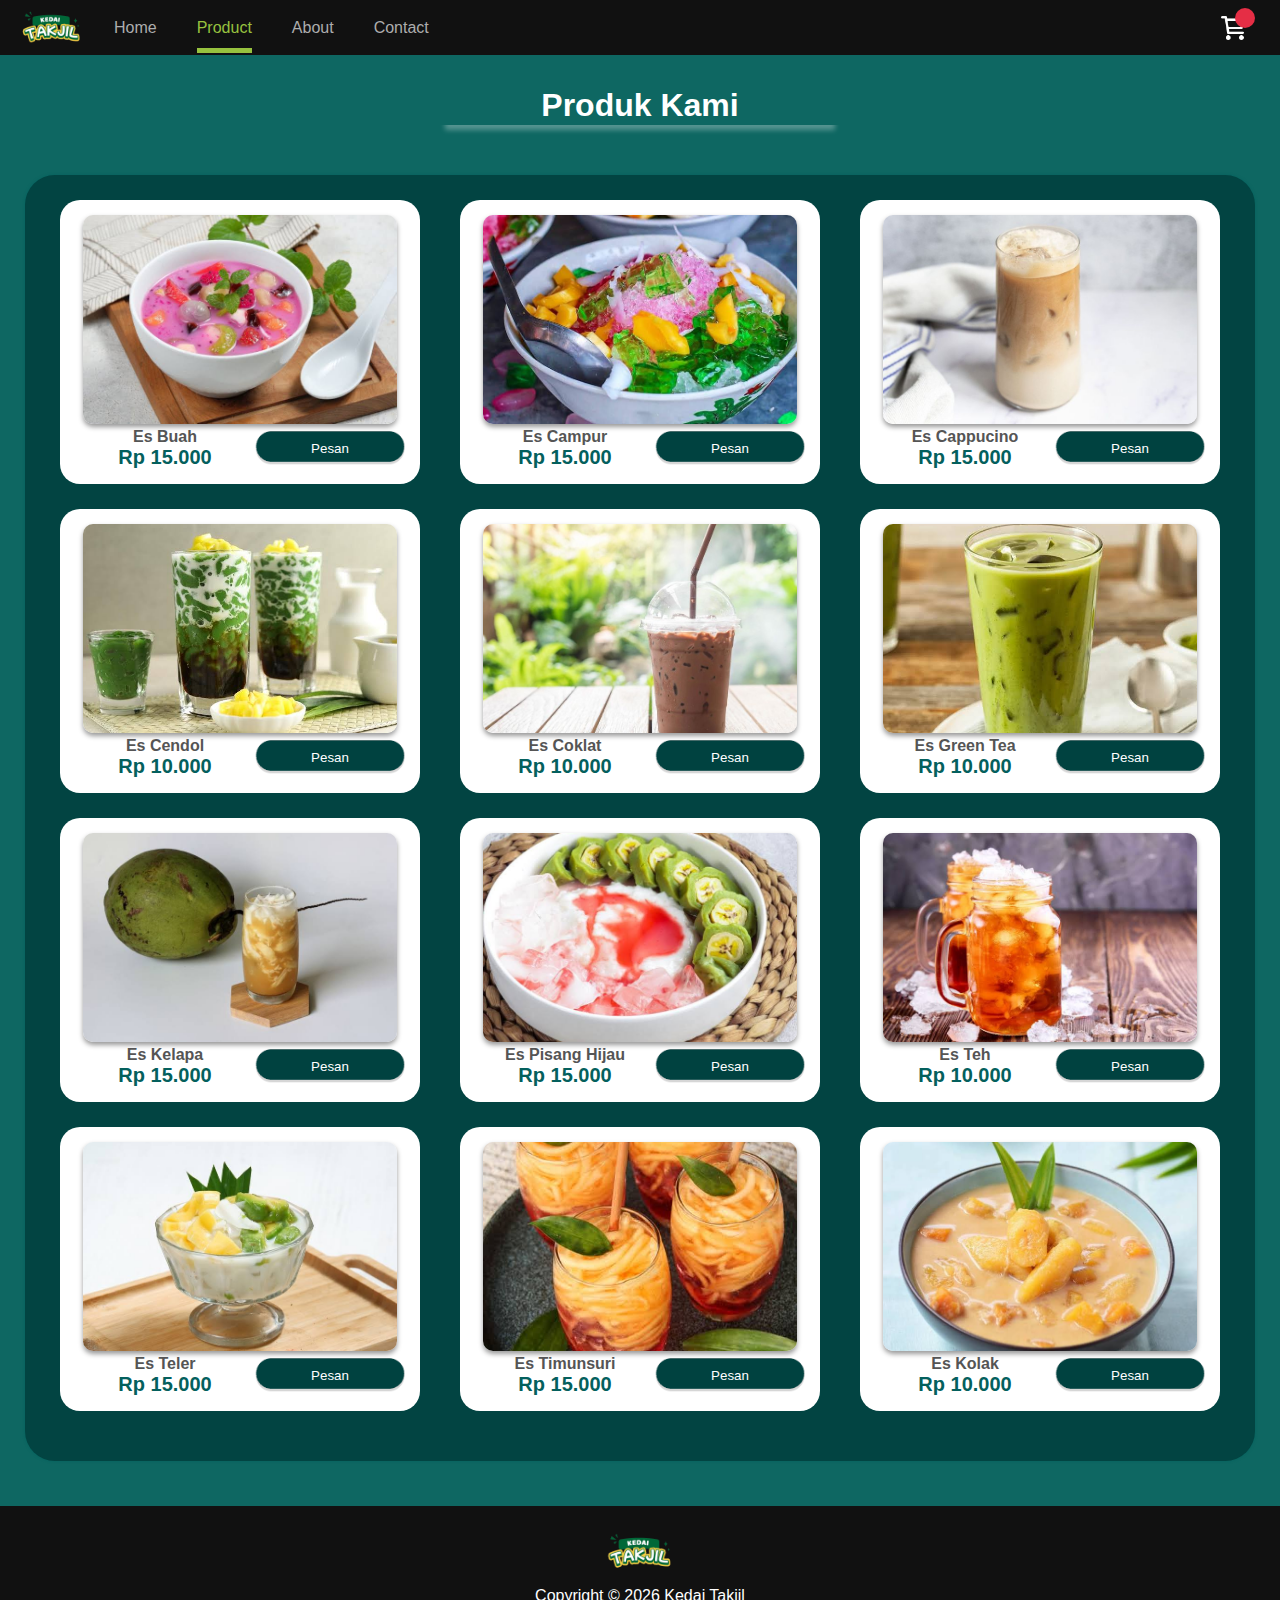
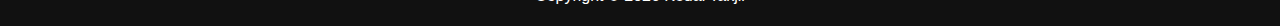
==== commit 2929d759: "Update product.html" ====
--- a/product.html
+++ b/product.html
@@ -27,7 +27,7 @@
                 </nav>
                 <img src="images/icons/cart-icon-1.png" alt="icon cart" id="cart-icon" class="cart-icon" />
                 <div class="circle">
-                    <span>2</span>
+                    <span></span>
                 </div>
                 <script src="js/move-cart.js"></script>
                 <script src="js/move-section.js"></script>
@@ -120,4 +120,4 @@
     <script src="js/cart-popup.js"></script>
 </body>
 
-</html>+</html>
